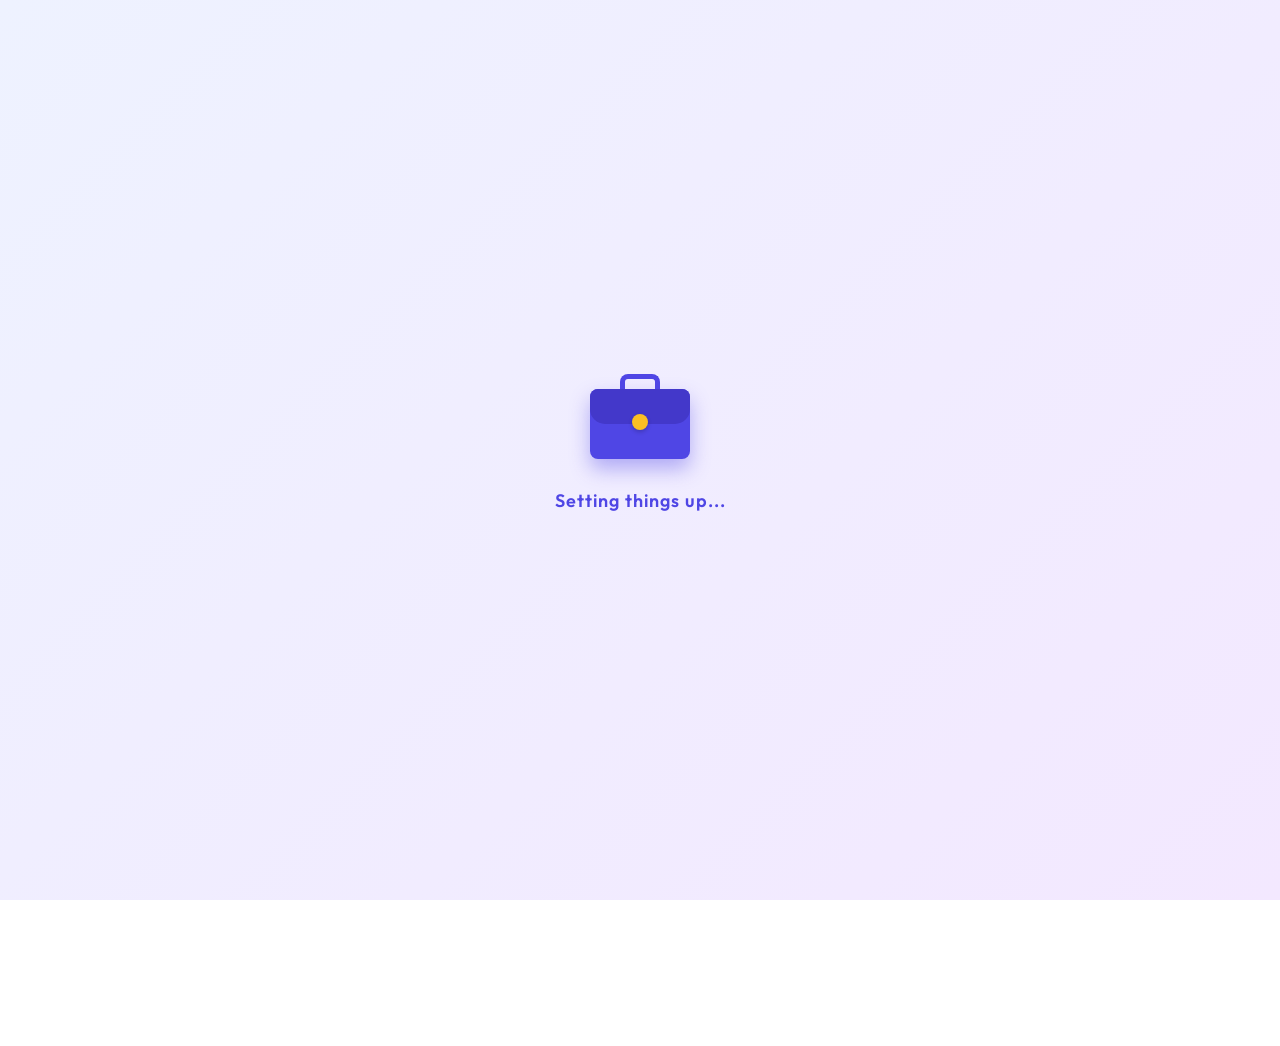
==== index.html @ 00af1986 "Update codebase" ====
<!DOCTYPE html>
<html lang="en">

<head>
  <meta charset="UTF-8">
  <meta name="viewport" content="width=device-width, initial-scale=1.0">
  <title>QR Attendance System – Login</title>
  <link rel="stylesheet" href="css/style.css">
  <link href="https://fonts.googleapis.com/css2?family=Outfit:wght@300;400;500;600;700&display=swap" rel="stylesheet">
  <style>
    :root {
      --primary: #4f46e5;
      --primary-hover: #4338ca;
      --primary-light: #e0e7ff;
      --bg-gradient-1: #f8fafc;
      --bg-gradient-2: #e2e8f0;
      --text-main: #1e293b;
      --text-muted: #64748b;
      --card-bg: rgba(255, 255, 255, 0.8);
      --card-border: rgba(255, 255, 255, 1);
    }

    * {
      box-sizing: border-box;
      margin: 0;
      padding: 0;
      font-family: 'Outfit', sans-serif;
    }

    body {
      background: linear-gradient(135deg, #eef2ff, #f3e8ff);
      display: flex;
      align-items: center;
      justify-content: center;
      min-height: 100vh;
      overflow: auto;
      color: var(--text-main);
      position: relative;
    }

    /* Animated background elements */
    .bg-shape {
      position: absolute;
      border-radius: 50%;
      filter: blur(80px);
      z-index: 0;
      animation: float 10s infinite alternate ease-in-out;
    }

    .shape-1 {
      width: 500px;
      height: 500px;
      background: rgba(99, 102, 241, 0.4);
      top: -100px;
      left: -150px;
    }

    .shape-2 {
      width: 600px;
      height: 600px;
      background: rgba(216, 180, 254, 0.4);
      bottom: -150px;
      right: -100px;
      animation-delay: -5s;
    }

    @keyframes float {
      0% {
        transform: translate(0, 0) scale(1);
      }

      100% {
        transform: translate(40px, 40px) scale(1.05);
      }
    }

    /* Glassmorphic Login Box */
    .login-container {
      position: relative;
      z-index: 10;
      width: 100%;
      max-width: 420px;
      perspective: 1000px;
      padding: 20px;
    }

    .login-box {
      background: var(--card-bg);
      backdrop-filter: blur(24px);
      -webkit-backdrop-filter: blur(24px);
      border: 1px solid var(--card-border);
      padding: 40px;
      border-radius: 28px;
      box-shadow: 0 25px 50px -12px rgba(0, 0, 0, 0.1);
      text-align: center;
      animation: cardEntrance 0.8s cubic-bezier(0.2, 0.8, 0.2, 1);
      overflow: hidden;
      position: relative;
    }

    @keyframes cardEntrance {
      from {
        opacity: 0;
        transform: translateY(40px) scale(0.95);
      }

      to {
        opacity: 1;
        transform: translateY(0) scale(1);
      }
    }

    .login-header {
      margin-bottom: 30px;
    }

    .login-header h2 {
      font-size: 28px;
      font-weight: 700;
      margin-bottom: 8px;
      color: #1e293b;
    }

    .login-header p {
      color: var(--text-muted);
      font-size: 15px;
    }

    /* Forms container for sliding */
    .forms-wrapper {
      position: relative;
      height: 300px;
      /* Increased so role Continue is fully visible on smaller viewports */
      transition: height 0.3s ease;
      padding-bottom: 8px;
    }

    .form-section {
      position: absolute;
      top: 0;
      left: 0;
      width: 100%;
      transition: all 0.5s cubic-bezier(0.4, 0, 0.2, 1);
      opacity: 0;
      visibility: hidden;
      transform: translateX(50px);
    }

    .form-section.active {
      opacity: 1;
      visibility: visible;
      transform: translateX(0);
      z-index: 2;
    }

    .form-section.exit-left {
      transform: translateX(-50px);
      opacity: 0;
      visibility: hidden;
    }

    /* Role Buttons */
    .role-buttons {
      display: flex;
      flex-direction: column;
      gap: 16px;
      margin-bottom: 24px;
    }

    .role-btn {
      position: relative;
      padding: 16px;
      border-radius: 16px;
      border: 2px solid #e2e8f0;
      background: #ffffff;
      color: var(--text-main);
      font-size: 16px;
      font-weight: 600;
      cursor: pointer;
      display: flex;
      align-items: center;
      justify-content: center;
      gap: 12px;
      transition: all 0.3s cubic-bezier(0.4, 0, 0.2, 1);
      overflow: hidden;
      box-shadow: 0 4px 6px -1px rgba(0, 0, 0, 0.05);
    }

    .role-btn:hover {
      border-color: #cbd5e1;
      transform: translateY(-2px);
      box-shadow: 0 10px 15px -3px rgba(0, 0, 0, 0.08);
    }

    .role-btn.active {
      background: var(--primary);
      color: white;
      border-color: var(--primary);
      box-shadow: 0 10px 25px -5px rgba(79, 70, 229, 0.4);
    }

    /* Input Fields */
    .input-group {
      position: relative;
      margin-bottom: 20px;
      text-align: left;
    }

    .input-group input {
      width: 100%;
      padding: 16px 16px 16px 48px;
      border-radius: 14px;
      border: 2px solid #e2e8f0;
      background: #ffffff;
      color: var(--text-main);
      font-size: 15px;
      font-weight: 500;
      transition: all 0.3s ease;
    }

    .input-group input::placeholder {
      color: #94a3b8;
      font-weight: 400;
    }

    .input-group input:focus {
      outline: none;
      border-color: var(--primary);
      box-shadow: 0 0 0 4px rgba(79, 70, 229, 0.1);
    }

    .input-icon {
      position: absolute;
      left: 18px;
      top: 50%;
      transform: translateY(-50%);
      color: #94a3b8;
      transition: color 0.3s ease;
    }

    .input-group input:focus+.input-icon {
      color: var(--primary);
    }

    /* Action Buttons */
    .primary-btn {
      width: 100%;
      padding: 16px;
      border-radius: 14px;
      border: none;
      background: linear-gradient(135deg, var(--primary), #6366f1);
      color: white;
      font-size: 16px;
      font-weight: 600;
      cursor: pointer;
      position: relative;
      overflow: hidden;
      transition: all 0.3s ease;
      box-shadow: 0 10px 20px -10px rgba(79, 70, 229, 0.6);
    }

    .primary-btn:hover {
      transform: translateY(-2px);
      box-shadow: 0 15px 25px -10px rgba(79, 70, 229, 0.8);
    }

    .primary-btn:active {
      transform: translateY(1px);
    }

    .primary-btn:disabled {
      opacity: 0.6;
      cursor: not-allowed;
      transform: none;
      box-shadow: none;
      pointer-events: none;
    }

    .btn-loader {
      display: none;
      width: 20px;
      height: 20px;
      border: 3px solid rgba(255, 255, 255, 0.3);
      border-radius: 50%;
      border-top-color: #fff;
      animation: spin 1s ease-in-out infinite;
      margin: 0 auto;
    }

    @keyframes spin {
      to {
        transform: rotate(360deg);
      }
    }

    .btn-text.loading {
      display: none;
    }

    .btn-loader.loading {
      display: block;
    }

    /* Links */
    .back-btn {
      background: transparent;
      border: none;
      color: var(--text-muted);
      font-size: 14px;
      font-weight: 500;
      cursor: pointer;
      display: flex;
      align-items: center;
      gap: 6px;
      margin-bottom: 24px;
      transition: color 0.3s ease;
    }

    .back-btn:hover {
      color: var(--text-main);
    }

    .admin-link {
      margin-top: 24px;
      font-size: 14px;
      text-align: center;
      padding-top: 24px;
      position: relative;
    }

    .admin-link::before {
      content: '';
      position: absolute;
      top: 0;
      left: 50%;
      transform: translateX(-50%);
      width: 40px;
      height: 3px;
      background: #e2e8f0;
      border-radius: 4px;
    }

    .admin-link a {
      color: var(--text-muted);
      text-decoration: none;
      font-weight: 600;
      transition: all 0.3s ease;
    }

    .admin-link a:hover {
      color: var(--primary);
    }

    /* Shake animation for errors */
    @keyframes shake {

      0%,
      100% {
        transform: translateX(0);
      }

      10%,
      30%,
      50%,
      70%,
      90% {
        transform: translateX(-5px);
      }

      20%,
      40%,
      60%,
      80% {
        transform: translateX(5px);
      }
    }

    .shake {
      animation: shake 0.5s cubic-bezier(.36, .07, .19, .97) both;
    }

    /* Active SVGs */
    .role-btn.active svg {
      stroke: white;
    }

    /* Splash Screen Animations */
    #introSplash {
      position: fixed;
      top: 0;
      left: 0;
      width: 100vw;
      height: 100vh;
      background: linear-gradient(135deg, #eef2ff, #f3e8ff);
      z-index: 9999;
      display: flex;
      justify-content: center;
      align-items: center;
      flex-direction: column;
      transition: opacity 0.8s ease, visibility 0.8s ease;
    }

    .briefcase-wrapper {
      animation: walkIn 1.5s cubic-bezier(0.2, 0.8, 0.2, 1) forwards;
      position: relative;
    }

    @keyframes walkIn {
      0% {
        transform: translateX(-150px) translateY(-50px) rotate(-15deg) scale(0.8);
        opacity: 0;
      }

      50% {
        transform: translateX(20px) translateY(0) rotate(5deg) scale(1.05);
        opacity: 1;
      }

      75% {
        transform: translateX(-5px) rotate(-2deg) scale(0.98);
      }

      100% {
        transform: translateX(0) rotate(0) scale(1);
      }
    }

    .briefcase {
      width: 100px;
      height: 70px;
      background: var(--primary);
      border-radius: 8px;
      position: relative;
      box-shadow: 0 10px 20px rgba(79, 70, 229, 0.4);
      z-index: 10;
    }

    .briefcase::before {
      content: '';
      position: absolute;
      top: -15px;
      left: 50%;
      transform: translateX(-50%);
      width: 30px;
      height: 15px;
      border: 5px solid var(--primary);
      border-bottom: none;
      border-radius: 8px 8px 0 0;
    }

    .briefcase-flap {
      position: absolute;
      top: 0;
      left: 0;
      width: 100%;
      height: 35px;
      background: var(--primary-hover);
      border-radius: 8px 8px 15px 15px;
      transform-origin: top;
      transition: transform 0.6s cubic-bezier(0.4, 0, 0.2, 1);
      z-index: 2;
    }

    .briefcase-lock {
      position: absolute;
      bottom: -6px;
      left: 50%;
      transform: translateX(-50%);
      width: 16px;
      height: 16px;
      background: #fbbf24;
      border-radius: 50%;
      box-shadow: 0 2px 4px rgba(0, 0, 0, 0.2);
    }

    .briefcase-light {
      position: absolute;
      top: 50%;
      left: 50%;
      width: 20px;
      height: 20px;
      background: #fff;
      border-radius: 50%;
      transform: translate(-50%, -50%);
      opacity: 0;
      z-index: 1;
    }

    .briefcase-wrapper.open .briefcase-flap {
      transform: rotateX(180deg);
    }

    .briefcase-wrapper.open .briefcase-light {
      animation: burstLight 1s forwards cubic-bezier(0.2, 0.8, 0.2, 1);
    }

    @keyframes burstLight {
      0% {
        opacity: 0;
        transform: translate(-50%, -50%) scale(1);
      }

      30% {
        opacity: 1;
        transform: translate(-50%, -50%) scale(10);
        box-shadow: 0 0 40px 20px rgba(99, 102, 241, 0.6);
      }

      100% {
        opacity: 0;
        transform: translate(-50%, -50%) scale(60);
        box-shadow: 0 0 150px 150px rgba(255, 255, 255, 1);
      }
    }

    .splash-text {
      margin-top: 30px;
      font-size: 18px;
      font-weight: 600;
      color: var(--primary);
      animation: pulseText 1.5s infinite;
      letter-spacing: 1px;
    }

    @keyframes pulseText {

      0%,
      100% {
        opacity: 0.6;
      }

      50% {
        opacity: 1;
      }
    }

    .splash-text.hide {
      opacity: 0;
      transition: opacity 0.3s;
    }

    .main-content {
      opacity: 0;
      transform: scale(0.95);
      transition: opacity 0.8s ease, transform 0.8s ease;
      width: 100%;
      min-height: 100vh;
      display: flex;
      justify-content: center;
      align-items: center;
      position: absolute;
      top: 0;
      left: 0;
    }

    .main-content.visible {
      opacity: 1;
      transform: scale(1);
    }
  </style>
</head>

<body>

  <!-- Splash Intro -->
  <div id="introSplash">
    <div class="briefcase-wrapper" id="briefcaseWrapper">
      <div class="briefcase">
        <div class="briefcase-flap">
          <div class="briefcase-lock"></div>
        </div>
        <div class="briefcase-light"></div>
      </div>
    </div>
    <div class="splash-text" id="splashText">Setting things up...</div>
  </div>

  <div id="mainContent" class="main-content">
    <!-- Background Animated Shapes -->
    <div class="bg-shape shape-1"></div>
    <div class="bg-shape shape-2"></div>

    <div class="login-container">
      <div class="login-box" id="loginBox">
        <div class="login-header">
          <h2>Welcome</h2>
          <p>Ensure your attendance seamlessly</p>
        </div>

        <div class="forms-wrapper" id="formsWrapper">
          <!-- Step 1: Role Selection -->
          <div class="form-section active" id="stepRole">
            <div class="role-area">
              <div class="role-buttons">
                <button class="role-btn" id="btnFaculty" onclick="selectRole('teacher')">
                  <svg width="22" height="22" viewBox="0 0 24 24" fill="none" stroke="currentColor" stroke-width="2"
                    stroke-linecap="round" stroke-linejoin="round">
                    <path d="M4 19.5v-15A2.5 2.5 0 0 1 6.5 2H20v20H6.5a2.5 2.5 0 0 1 0-5H20" />
                  </svg>
                  Faculty Portal
                </button>
                <button class="role-btn" id="btnStudent" onclick="selectRole('student')">
                  <svg width="22" height="22" viewBox="0 0 24 24" fill="none" stroke="currentColor" stroke-width="2"
                    stroke-linecap="round" stroke-linejoin="round">
                    <path d="M22 10v6M2 10l10-5 10 5-10 5z" />
                    <path d="M6 12v5c3 3 9 3 12 0v-5" />
                  </svg>
                  Student Portal
                </button>
                <button class="role-btn" id="btnAdmin" onclick="selectRole('admin')">
                  <svg width="22" height="22" viewBox="0 0 24 24" fill="none" stroke="currentColor" stroke-width="2"
                    stroke-linecap="round" stroke-linejoin="round">
                    <rect x="3" y="4" width="18" height="16" rx="2" ry="2"></rect>
                    <path d="M16 2v4"></path>
                  </svg>
                  Admin Portal
                </button>
              </div>
              <button class="primary-btn" id="roleContinue" onclick="goNext()" disabled>
                Continue
              </button>
            </div>
          </div>

          <!-- Step 2: Credentials -->
          <div class="form-section" id="stepCredentials">
            <button class="back-btn" onclick="goBack()">
              <svg width="18" height="18" viewBox="0 0 24 24" fill="none" stroke="currentColor" stroke-width="2"
                stroke-linecap="round" stroke-linejoin="round">
                <line x1="19" y1="12" x2="5" y2="12"></line>
                <polyline points="12 19 5 12 12 5"></polyline>
              </svg>
              Back to roles
            </button>

            <div class="input-group">
              <input type="text" id="username" placeholder="Username" autocomplete="off">
              <svg class="input-icon" width="20" height="20" viewBox="0 0 24 24" fill="none" stroke="currentColor"
                stroke-width="2" stroke-linecap="round" stroke-linejoin="round">
                <path d="M20 21v-2a4 4 0 0 0-4-4H8a4 4 0 0 0-4 4v2"></path>
                <circle cx="12" cy="7" r="4"></circle>
              </svg>
            </div>

            <div class="input-group">
              <input type="password" id="password" placeholder="Password">
              <svg class="input-icon" width="20" height="20" viewBox="0 0 24 24" fill="none" stroke="currentColor"
                stroke-width="2" stroke-linecap="round" stroke-linejoin="round">
                <rect x="3" y="11" width="18" height="11" rx="2" ry="2"></rect>
                <path d="M7 11V7a5 5 0 0 1 10 0v4"></path>
              </svg>
            </div>

            <button class="primary-btn" id="loginBtn" onclick="login()">
              <span class="btn-text" id="btnText">Sign In</span>
              <div class="btn-loader" id="btnLoader"></div>
            </button>
          </div>
        </div>


      </div>
    </div>

    <script>
      // Splash Intro Sequence
      window.addEventListener('DOMContentLoaded', () => {
        // 1. Wait for the briefcase to "walk in" (1.5s)
        setTimeout(() => {
          const wrapper = document.getElementById('briefcaseWrapper');
          const text = document.getElementById('splashText');

          // 2. Open the bag & hide text
          if (wrapper) wrapper.classList.add('open');
          if (text) text.classList.add('hide');

          // 3. After the burst of light completes (1s), reveal the main app
          setTimeout(() => {
            const splash = document.getElementById('introSplash');
            const mainContent = document.getElementById('mainContent');
            if (splash) {
              splash.style.opacity = '0';
              splash.style.visibility = 'hidden';
            }
            if (mainContent) {
              mainContent.classList.add('visible');
            }
          }, 900);
        }, 1500);
      });

      let selectedRole = "";

      function selectRole(role) {
        selectedRole = role;
        document.getElementById("btnFaculty").classList.toggle("active", role === "teacher");
        document.getElementById("btnStudent").classList.toggle("active", role === "student");
        document.getElementById("btnAdmin").classList.toggle("active", role === "admin");
        // Enable the Continue button when a role is selected
        const cont = document.getElementById('roleContinue');
        if (cont) cont.disabled = false;

        // Remove any error shake animations
        document.getElementById('loginBox').classList.remove('shake');
      }

      function goNext() {
        if (!selectedRole) {
          triggerError();
          return;
        }

        const stepRole = document.getElementById("stepRole");
        const stepCredentials = document.getElementById("stepCredentials");
        const wrapper = document.getElementById("formsWrapper");

        // Update wrapper height based on content
        wrapper.style.height = "340px";

        stepRole.classList.remove("active");
        stepRole.classList.add("exit-left");

        stepCredentials.classList.remove("exit-left");
        stepCredentials.classList.add("active");
      }

      function goBack() {
        const stepRole = document.getElementById("stepRole");
        const stepCredentials = document.getElementById("stepCredentials");
        const wrapper = document.getElementById("formsWrapper");

        wrapper.style.height = "260px";

        stepCredentials.classList.remove("active");

        stepRole.classList.remove("exit-left");
        stepRole.classList.add("active");

        // Keep Continue enabled only if a role is selected
        const cont = document.getElementById('roleContinue');
        if (cont) cont.disabled = (selectedRole === "");
      }

      function triggerError() {
        const box = document.getElementById('loginBox');
        box.classList.remove('shake');
        void box.offsetWidth; // trigger reflow
        box.classList.add('shake');
      }

      function login() {
        const u = document.getElementById("username").value.trim();
        const p = document.getElementById("password").value.trim();

        if (!u || !p) {
          triggerError();
          return;
        }

        // Show loading animation
        document.getElementById("btnText").classList.add("loading");
        document.getElementById("btnLoader").classList.add("loading");
        const loginBtn = document.getElementById("loginBtn");
        loginBtn.style.pointerEvents = "none";

        // Simulate network request for effect
        setTimeout(() => {
          if (selectedRole === "teacher" && u === "faculty1" && p === "faculty123") {
            window.location.href = "dashboard.html?role=teacher";
          }
          else if (selectedRole === "student" && u === "student1" && p === "student123") {
            window.location.href = "dashboard.html?role=student";
          }
          else if (selectedRole === "admin" && u === "admin" && p === "admin123") {
            window.location.href = "admin-logs.html";
          }
          else {
            // Reset button and show error
            document.getElementById("btnText").classList.remove("loading");
            document.getElementById("btnLoader").classList.remove("loading");
            loginBtn.style.pointerEvents = "auto";
            triggerError();
          }
        }, 700);
      }

      // Add enter key support
      document.getElementById("password").addEventListener("keypress", function (event) {
        if (event.key === "Enter") {
          event.preventDefault();
          login();
        }
      });
    </script>

</body>

</html>
---- css/style.css ----
body {
  background: white!important;
}
/* ---------- GLOBAL ---------- */
* {
  box-sizing: border-box;
}

body {
  margin: 0;
  font-family: "Segoe UI", Arial, sans-serif;
  background: linear-gradient(135deg, #e3f2fd, #fce4ec);
  min-height: 100vh;
  display: flex;
  align-items: center;
  justify-content: center;
  color: #333;
}

/* ---------- MAIN CARD ---------- */
.login-box,
#teacherSection,
#studentSection {
  background: #ffffff;
  width: 340px;
  padding: 25px;
  border-radius: 14px;
  box-shadow: 0 15px 35px rgba(0, 0, 0, 0.12);
  animation: fadeIn 0.6s ease;
}

/* ---------- HEADINGS ---------- */
h2 {
  text-align: center;
  margin-bottom: 20px;
}

h3 {
  text-align: center;
  margin-bottom: 15px;
  color: #1976d2;
}

/* ---------- INPUTS ---------- */
input,
select {
  width: 100%;
  padding: 12px;
  margin: 8px 0;
  border-radius: 8px;
  border: 1px solid #ccc;
  font-size: 14px;
}

input:focus,
select:focus {
  outline: none;
  border-color: #1976d2;
}

/* ---------- BUTTON ---------- */
button {
  width: 100%;
  padding: 12px;
  margin-top: 12px;
  border: none;
  border-radius: 8px;
  background: #1976d2;
  color: white;
  font-size: 15px;
  cursor: pointer;
  transition: background 0.3s, transform 0.2s;
}

button:hover {
  background: #0d47a1;
  transform: translateY(-2px);
}

/* ---------- QR AREA ---------- */
#qrcode,
#reader {
  margin-top: 15px;
  display: flex;
  justify-content: center;
}

/* ---------- TEXT ---------- */
p {
  text-align: center;
  margin-top: 15px;
  font-weight: 500;
}

/* ---------- ANIMATION ---------- */
@keyframes fadeIn {
  from {
    opacity: 0;
    transform: translateY(10px);
  }
  to {
    opacity: 1;
    transform: translateY(0);
  }
}
/* ---------- PAGE LOAD ANIMATION ---------- */
.login-box,
#teacherSection,
#studentSection {
  animation: slideUp 0.7s ease-out;
}

/* ---------- SLIDE UP ---------- */
@keyframes slideUp {
  from {
    opacity: 0;
    transform: translateY(30px) scale(0.95);
  }
  to {
    opacity: 1;
    transform: translateY(0) scale(1);
  }
}

/* ---------- BUTTON PRESS ---------- */
button:active {
  transform: scale(0.96);
}

/* ---------- SOFT GLOW ON HOVER ---------- */
button:hover {
  box-shadow: 0 8px 18px rgba(25, 118, 210, 0.35);
}

/* ---------- INPUT FOCUS ANIMATION ---------- */
input:focus,
select:focus {
  animation: inputPulse 0.4s ease;
}

@keyframes inputPulse {
  0% {
    box-shadow: 0 0 0 rgba(25, 118, 210, 0);
  }
  100% {
    box-shadow: 0 0 8px rgba(25, 118, 210, 0.4);
  }
}

/* ---------- QR POP ---------- */
#qrcode img,
#reader video {
  animation: popIn 0.5s ease;
}

@keyframes popIn {
  from {
    opacity: 0;
    transform: scale(0.7);
  }
  to {
    opacity: 1;
    transform: scale(1);
  }
}
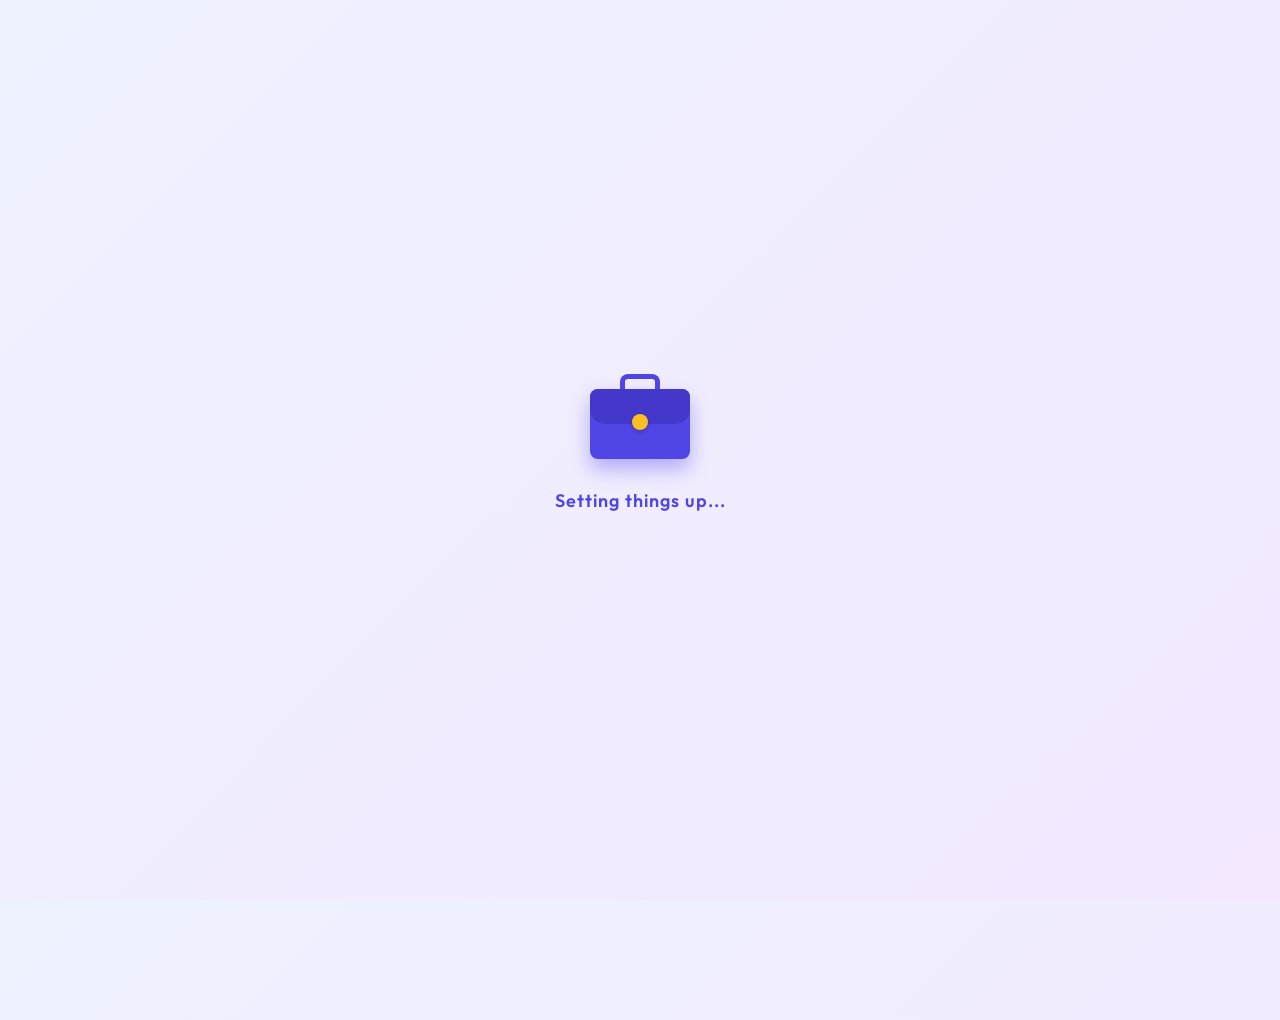
==== commit eeae2565: "Update requirements.txt for Railway deployment" ====
--- a/index.html
+++ b/index.html
@@ -1,3 +1,4 @@
+<<<<<<< HEAD
 <!DOCTYPE html>
 <html lang="en">
 
@@ -795,4 +796,803 @@
 
 </body>
 
+=======
+<!DOCTYPE html>
+<html lang="en">
+
+<head>
+  <meta charset="UTF-8">
+  <meta name="viewport" content="width=device-width, initial-scale=1.0">
+  <title>QR Attendance System – Login</title>
+  <link rel="stylesheet" href="css/style.css">
+  <link href="https://fonts.googleapis.com/css2?family=Outfit:wght@300;400;500;600;700&display=swap" rel="stylesheet">
+  <style>
+    :root {
+      --primary: #4f46e5;
+      --primary-hover: #4338ca;
+      --primary-light: #e0e7ff;
+      --bg-gradient-1: #f8fafc;
+      --bg-gradient-2: #e2e8f0;
+      --text-main: #1e293b;
+      --text-muted: #64748b;
+      --card-bg: rgba(255, 255, 255, 0.8);
+      --card-border: rgba(255, 255, 255, 1);
+    }
+
+    * {
+      box-sizing: border-box;
+      margin: 0;
+      padding: 0;
+      font-family: 'Outfit', sans-serif;
+    }
+
+    body {
+      background: linear-gradient(135deg, #eef2ff, #f3e8ff);
+      display: flex;
+      align-items: center;
+      justify-content: center;
+      min-height: 100vh;
+      overflow: auto;
+      color: var(--text-main);
+      position: relative;
+    }
+
+    /* Animated background elements */
+    .bg-shape {
+      position: absolute;
+      border-radius: 50%;
+      filter: blur(80px);
+      z-index: 0;
+      animation: float 10s infinite alternate ease-in-out;
+    }
+
+    .shape-1 {
+      width: 500px;
+      height: 500px;
+      background: rgba(99, 102, 241, 0.4);
+      top: -100px;
+      left: -150px;
+    }
+
+    .shape-2 {
+      width: 600px;
+      height: 600px;
+      background: rgba(216, 180, 254, 0.4);
+      bottom: -150px;
+      right: -100px;
+      animation-delay: -5s;
+    }
+
+    @keyframes float {
+      0% {
+        transform: translate(0, 0) scale(1);
+      }
+
+      100% {
+        transform: translate(40px, 40px) scale(1.05);
+      }
+    }
+
+    /* Glassmorphic Login Box */
+    .login-container {
+      position: relative;
+      z-index: 10;
+      width: 100%;
+      max-width: 420px;
+      perspective: 1000px;
+      padding: 20px;
+    }
+
+    .login-box {
+      background: var(--card-bg);
+      backdrop-filter: blur(24px);
+      -webkit-backdrop-filter: blur(24px);
+      border: 1px solid var(--card-border);
+      padding: 40px;
+      border-radius: 28px;
+      box-shadow: 0 25px 50px -12px rgba(0, 0, 0, 0.1);
+      text-align: center;
+      animation: cardEntrance 0.8s cubic-bezier(0.2, 0.8, 0.2, 1);
+      overflow: hidden;
+      position: relative;
+    }
+
+    @keyframes cardEntrance {
+      from {
+        opacity: 0;
+        transform: translateY(40px) scale(0.95);
+      }
+
+      to {
+        opacity: 1;
+        transform: translateY(0) scale(1);
+      }
+    }
+
+    .login-header {
+      margin-bottom: 30px;
+    }
+
+    .login-header h2 {
+      font-size: 28px;
+      font-weight: 700;
+      margin-bottom: 8px;
+      color: #1e293b;
+    }
+
+    .login-header p {
+      color: var(--text-muted);
+      font-size: 15px;
+    }
+
+    /* Forms container for sliding */
+    .forms-wrapper {
+      position: relative;
+      height: 300px;
+      /* Increased so role Continue is fully visible on smaller viewports */
+      transition: height 0.3s ease;
+      padding-bottom: 8px;
+    }
+
+    .form-section {
+      position: absolute;
+      top: 0;
+      left: 0;
+      width: 100%;
+      transition: all 0.5s cubic-bezier(0.4, 0, 0.2, 1);
+      opacity: 0;
+      visibility: hidden;
+      transform: translateX(50px);
+    }
+
+    .form-section.active {
+      opacity: 1;
+      visibility: visible;
+      transform: translateX(0);
+      z-index: 2;
+    }
+
+    .form-section.exit-left {
+      transform: translateX(-50px);
+      opacity: 0;
+      visibility: hidden;
+    }
+
+    /* Role Buttons */
+    .role-buttons {
+      display: flex;
+      flex-direction: column;
+      gap: 16px;
+      margin-bottom: 24px;
+    }
+
+    .role-btn {
+      position: relative;
+      padding: 16px;
+      border-radius: 16px;
+      border: 2px solid #e2e8f0;
+      background: #ffffff;
+      color: var(--text-main);
+      font-size: 16px;
+      font-weight: 600;
+      cursor: pointer;
+      display: flex;
+      align-items: center;
+      justify-content: center;
+      gap: 12px;
+      transition: all 0.3s cubic-bezier(0.4, 0, 0.2, 1);
+      overflow: hidden;
+      box-shadow: 0 4px 6px -1px rgba(0, 0, 0, 0.05);
+    }
+
+    .role-btn:hover {
+      border-color: #cbd5e1;
+      transform: translateY(-2px);
+      box-shadow: 0 10px 15px -3px rgba(0, 0, 0, 0.08);
+    }
+
+    .role-btn.active {
+      background: var(--primary);
+      color: white;
+      border-color: var(--primary);
+      box-shadow: 0 10px 25px -5px rgba(79, 70, 229, 0.4);
+    }
+
+    /* Input Fields */
+    .input-group {
+      position: relative;
+      margin-bottom: 20px;
+      text-align: left;
+    }
+
+    .input-group input {
+      width: 100%;
+      padding: 16px 16px 16px 48px;
+      border-radius: 14px;
+      border: 2px solid #e2e8f0;
+      background: #ffffff;
+      color: var(--text-main);
+      font-size: 15px;
+      font-weight: 500;
+      transition: all 0.3s ease;
+    }
+
+    .input-group input::placeholder {
+      color: #94a3b8;
+      font-weight: 400;
+    }
+
+    .input-group input:focus {
+      outline: none;
+      border-color: var(--primary);
+      box-shadow: 0 0 0 4px rgba(79, 70, 229, 0.1);
+    }
+
+    .input-icon {
+      position: absolute;
+      left: 18px;
+      top: 50%;
+      transform: translateY(-50%);
+      color: #94a3b8;
+      transition: color 0.3s ease;
+    }
+
+    .input-group input:focus+.input-icon {
+      color: var(--primary);
+    }
+
+    /* Action Buttons */
+    .primary-btn {
+      width: 100%;
+      padding: 16px;
+      border-radius: 14px;
+      border: none;
+      background: linear-gradient(135deg, var(--primary), #6366f1);
+      color: white;
+      font-size: 16px;
+      font-weight: 600;
+      cursor: pointer;
+      position: relative;
+      overflow: hidden;
+      transition: all 0.3s ease;
+      box-shadow: 0 10px 20px -10px rgba(79, 70, 229, 0.6);
+    }
+
+    .primary-btn:hover {
+      transform: translateY(-2px);
+      box-shadow: 0 15px 25px -10px rgba(79, 70, 229, 0.8);
+    }
+
+    .primary-btn:active {
+      transform: translateY(1px);
+    }
+
+    .primary-btn:disabled {
+      opacity: 0.6;
+      cursor: not-allowed;
+      transform: none;
+      box-shadow: none;
+      pointer-events: none;
+    }
+
+    .btn-loader {
+      display: none;
+      width: 20px;
+      height: 20px;
+      border: 3px solid rgba(255, 255, 255, 0.3);
+      border-radius: 50%;
+      border-top-color: #fff;
+      animation: spin 1s ease-in-out infinite;
+      margin: 0 auto;
+    }
+
+    @keyframes spin {
+      to {
+        transform: rotate(360deg);
+      }
+    }
+
+    .btn-text.loading {
+      display: none;
+    }
+
+    .btn-loader.loading {
+      display: block;
+    }
+
+    /* Links */
+    .back-btn {
+      background: transparent;
+      border: none;
+      color: var(--text-muted);
+      font-size: 14px;
+      font-weight: 500;
+      cursor: pointer;
+      display: flex;
+      align-items: center;
+      gap: 6px;
+      margin-bottom: 24px;
+      transition: color 0.3s ease;
+    }
+
+    .back-btn:hover {
+      color: var(--text-main);
+    }
+
+    .admin-link {
+      margin-top: 24px;
+      font-size: 14px;
+      text-align: center;
+      padding-top: 24px;
+      position: relative;
+    }
+
+    .admin-link::before {
+      content: '';
+      position: absolute;
+      top: 0;
+      left: 50%;
+      transform: translateX(-50%);
+      width: 40px;
+      height: 3px;
+      background: #e2e8f0;
+      border-radius: 4px;
+    }
+
+    .admin-link a {
+      color: var(--text-muted);
+      text-decoration: none;
+      font-weight: 600;
+      transition: all 0.3s ease;
+    }
+
+    .admin-link a:hover {
+      color: var(--primary);
+    }
+
+    /* Shake animation for errors */
+    @keyframes shake {
+
+      0%,
+      100% {
+        transform: translateX(0);
+      }
+
+      10%,
+      30%,
+      50%,
+      70%,
+      90% {
+        transform: translateX(-5px);
+      }
+
+      20%,
+      40%,
+      60%,
+      80% {
+        transform: translateX(5px);
+      }
+    }
+
+    .shake {
+      animation: shake 0.5s cubic-bezier(.36, .07, .19, .97) both;
+    }
+
+    /* Active SVGs */
+    .role-btn.active svg {
+      stroke: white;
+    }
+
+    /* Splash Screen Animations */
+    #introSplash {
+      position: fixed;
+      top: 0;
+      left: 0;
+      width: 100vw;
+      height: 100vh;
+      background: linear-gradient(135deg, #eef2ff, #f3e8ff);
+      z-index: 9999;
+      display: flex;
+      justify-content: center;
+      align-items: center;
+      flex-direction: column;
+      transition: opacity 0.8s ease, visibility 0.8s ease;
+    }
+
+    .briefcase-wrapper {
+      animation: walkIn 1.5s cubic-bezier(0.2, 0.8, 0.2, 1) forwards;
+      position: relative;
+    }
+
+    @keyframes walkIn {
+      0% {
+        transform: translateX(-150px) translateY(-50px) rotate(-15deg) scale(0.8);
+        opacity: 0;
+      }
+
+      50% {
+        transform: translateX(20px) translateY(0) rotate(5deg) scale(1.05);
+        opacity: 1;
+      }
+
+      75% {
+        transform: translateX(-5px) rotate(-2deg) scale(0.98);
+      }
+
+      100% {
+        transform: translateX(0) rotate(0) scale(1);
+      }
+    }
+
+    .briefcase {
+      width: 100px;
+      height: 70px;
+      background: var(--primary);
+      border-radius: 8px;
+      position: relative;
+      box-shadow: 0 10px 20px rgba(79, 70, 229, 0.4);
+      z-index: 10;
+    }
+
+    .briefcase::before {
+      content: '';
+      position: absolute;
+      top: -15px;
+      left: 50%;
+      transform: translateX(-50%);
+      width: 30px;
+      height: 15px;
+      border: 5px solid var(--primary);
+      border-bottom: none;
+      border-radius: 8px 8px 0 0;
+    }
+
+    .briefcase-flap {
+      position: absolute;
+      top: 0;
+      left: 0;
+      width: 100%;
+      height: 35px;
+      background: var(--primary-hover);
+      border-radius: 8px 8px 15px 15px;
+      transform-origin: top;
+      transition: transform 0.6s cubic-bezier(0.4, 0, 0.2, 1);
+      z-index: 2;
+    }
+
+    .briefcase-lock {
+      position: absolute;
+      bottom: -6px;
+      left: 50%;
+      transform: translateX(-50%);
+      width: 16px;
+      height: 16px;
+      background: #fbbf24;
+      border-radius: 50%;
+      box-shadow: 0 2px 4px rgba(0, 0, 0, 0.2);
+    }
+
+    .briefcase-light {
+      position: absolute;
+      top: 50%;
+      left: 50%;
+      width: 20px;
+      height: 20px;
+      background: #fff;
+      border-radius: 50%;
+      transform: translate(-50%, -50%);
+      opacity: 0;
+      z-index: 1;
+    }
+
+    .briefcase-wrapper.open .briefcase-flap {
+      transform: rotateX(180deg);
+    }
+
+    .briefcase-wrapper.open .briefcase-light {
+      animation: burstLight 1s forwards cubic-bezier(0.2, 0.8, 0.2, 1);
+    }
+
+    @keyframes burstLight {
+      0% {
+        opacity: 0;
+        transform: translate(-50%, -50%) scale(1);
+      }
+
+      30% {
+        opacity: 1;
+        transform: translate(-50%, -50%) scale(10);
+        box-shadow: 0 0 40px 20px rgba(99, 102, 241, 0.6);
+      }
+
+      100% {
+        opacity: 0;
+        transform: translate(-50%, -50%) scale(60);
+        box-shadow: 0 0 150px 150px rgba(255, 255, 255, 1);
+      }
+    }
+
+    .splash-text {
+      margin-top: 30px;
+      font-size: 18px;
+      font-weight: 600;
+      color: var(--primary);
+      animation: pulseText 1.5s infinite;
+      letter-spacing: 1px;
+    }
+
+    @keyframes pulseText {
+
+      0%,
+      100% {
+        opacity: 0.6;
+      }
+
+      50% {
+        opacity: 1;
+      }
+    }
+
+    .splash-text.hide {
+      opacity: 0;
+      transition: opacity 0.3s;
+    }
+
+    .main-content {
+      opacity: 0;
+      transform: scale(0.95);
+      transition: opacity 0.8s ease, transform 0.8s ease;
+      width: 100%;
+      min-height: 100vh;
+      display: flex;
+      justify-content: center;
+      align-items: center;
+      position: absolute;
+      top: 0;
+      left: 0;
+    }
+
+    .main-content.visible {
+      opacity: 1;
+      transform: scale(1);
+    }
+  </style>
+</head>
+
+<body>
+
+  <!-- Splash Intro -->
+  <div id="introSplash">
+    <div class="briefcase-wrapper" id="briefcaseWrapper">
+      <div class="briefcase">
+        <div class="briefcase-flap">
+          <div class="briefcase-lock"></div>
+        </div>
+        <div class="briefcase-light"></div>
+      </div>
+    </div>
+    <div class="splash-text" id="splashText">Setting things up...</div>
+  </div>
+
+  <div id="mainContent" class="main-content">
+    <!-- Background Animated Shapes -->
+    <div class="bg-shape shape-1"></div>
+    <div class="bg-shape shape-2"></div>
+
+    <div class="login-container">
+      <div class="login-box" id="loginBox">
+        <div class="login-header">
+          <h2>Welcome</h2>
+          <p>Ensure your attendance seamlessly</p>
+        </div>
+
+        <div class="forms-wrapper" id="formsWrapper">
+          <!-- Step 1: Role Selection -->
+          <div class="form-section active" id="stepRole">
+            <div class="role-area">
+              <div class="role-buttons">
+                <button class="role-btn" id="btnFaculty" onclick="selectRole('teacher')">
+                  <svg width="22" height="22" viewBox="0 0 24 24" fill="none" stroke="currentColor" stroke-width="2"
+                    stroke-linecap="round" stroke-linejoin="round">
+                    <path d="M4 19.5v-15A2.5 2.5 0 0 1 6.5 2H20v20H6.5a2.5 2.5 0 0 1 0-5H20" />
+                  </svg>
+                  Faculty Portal
+                </button>
+                <button class="role-btn" id="btnStudent" onclick="selectRole('student')">
+                  <svg width="22" height="22" viewBox="0 0 24 24" fill="none" stroke="currentColor" stroke-width="2"
+                    stroke-linecap="round" stroke-linejoin="round">
+                    <path d="M22 10v6M2 10l10-5 10 5-10 5z" />
+                    <path d="M6 12v5c3 3 9 3 12 0v-5" />
+                  </svg>
+                  Student Portal
+                </button>
+                <button class="role-btn" id="btnAdmin" onclick="selectRole('admin')">
+                  <svg width="22" height="22" viewBox="0 0 24 24" fill="none" stroke="currentColor" stroke-width="2"
+                    stroke-linecap="round" stroke-linejoin="round">
+                    <rect x="3" y="4" width="18" height="16" rx="2" ry="2"></rect>
+                    <path d="M16 2v4"></path>
+                  </svg>
+                  Admin Portal
+                </button>
+              </div>
+              <button class="primary-btn" id="roleContinue" onclick="goNext()" disabled>
+                Continue
+              </button>
+            </div>
+          </div>
+
+          <!-- Step 2: Credentials -->
+          <div class="form-section" id="stepCredentials">
+            <button class="back-btn" onclick="goBack()">
+              <svg width="18" height="18" viewBox="0 0 24 24" fill="none" stroke="currentColor" stroke-width="2"
+                stroke-linecap="round" stroke-linejoin="round">
+                <line x1="19" y1="12" x2="5" y2="12"></line>
+                <polyline points="12 19 5 12 12 5"></polyline>
+              </svg>
+              Back to roles
+            </button>
+
+            <div class="input-group">
+              <input type="text" id="username" placeholder="Username" autocomplete="off">
+              <svg class="input-icon" width="20" height="20" viewBox="0 0 24 24" fill="none" stroke="currentColor"
+                stroke-width="2" stroke-linecap="round" stroke-linejoin="round">
+                <path d="M20 21v-2a4 4 0 0 0-4-4H8a4 4 0 0 0-4 4v2"></path>
+                <circle cx="12" cy="7" r="4"></circle>
+              </svg>
+            </div>
+
+            <div class="input-group">
+              <input type="password" id="password" placeholder="Password">
+              <svg class="input-icon" width="20" height="20" viewBox="0 0 24 24" fill="none" stroke="currentColor"
+                stroke-width="2" stroke-linecap="round" stroke-linejoin="round">
+                <rect x="3" y="11" width="18" height="11" rx="2" ry="2"></rect>
+                <path d="M7 11V7a5 5 0 0 1 10 0v4"></path>
+              </svg>
+            </div>
+
+            <button class="primary-btn" id="loginBtn" onclick="login()">
+              <span class="btn-text" id="btnText">Sign In</span>
+              <div class="btn-loader" id="btnLoader"></div>
+            </button>
+          </div>
+        </div>
+
+
+      </div>
+    </div>
+
+    <script>
+      // Splash Intro Sequence
+      window.addEventListener('DOMContentLoaded', () => {
+        // 1. Wait for the briefcase to "walk in" (1.5s)
+        setTimeout(() => {
+          const wrapper = document.getElementById('briefcaseWrapper');
+          const text = document.getElementById('splashText');
+
+          // 2. Open the bag & hide text
+          if (wrapper) wrapper.classList.add('open');
+          if (text) text.classList.add('hide');
+
+          // 3. After the burst of light completes (1s), reveal the main app
+          setTimeout(() => {
+            const splash = document.getElementById('introSplash');
+            const mainContent = document.getElementById('mainContent');
+            if (splash) {
+              splash.style.opacity = '0';
+              splash.style.visibility = 'hidden';
+            }
+            if (mainContent) {
+              mainContent.classList.add('visible');
+            }
+          }, 900);
+        }, 1500);
+      });
+
+      let selectedRole = "";
+
+      function selectRole(role) {
+        selectedRole = role;
+        document.getElementById("btnFaculty").classList.toggle("active", role === "teacher");
+        document.getElementById("btnStudent").classList.toggle("active", role === "student");
+        document.getElementById("btnAdmin").classList.toggle("active", role === "admin");
+        // Enable the Continue button when a role is selected
+        const cont = document.getElementById('roleContinue');
+        if (cont) cont.disabled = false;
+
+        // Remove any error shake animations
+        document.getElementById('loginBox').classList.remove('shake');
+      }
+
+      function goNext() {
+        if (!selectedRole) {
+          triggerError();
+          return;
+        }
+
+        const stepRole = document.getElementById("stepRole");
+        const stepCredentials = document.getElementById("stepCredentials");
+        const wrapper = document.getElementById("formsWrapper");
+
+        // Update wrapper height based on content
+        wrapper.style.height = "340px";
+
+        stepRole.classList.remove("active");
+        stepRole.classList.add("exit-left");
+
+        stepCredentials.classList.remove("exit-left");
+        stepCredentials.classList.add("active");
+      }
+
+      function goBack() {
+        const stepRole = document.getElementById("stepRole");
+        const stepCredentials = document.getElementById("stepCredentials");
+        const wrapper = document.getElementById("formsWrapper");
+
+        wrapper.style.height = "260px";
+
+        stepCredentials.classList.remove("active");
+
+        stepRole.classList.remove("exit-left");
+        stepRole.classList.add("active");
+
+        // Keep Continue enabled only if a role is selected
+        const cont = document.getElementById('roleContinue');
+        if (cont) cont.disabled = (selectedRole === "");
+      }
+
+      function triggerError() {
+        const box = document.getElementById('loginBox');
+        box.classList.remove('shake');
+        void box.offsetWidth; // trigger reflow
+        box.classList.add('shake');
+      }
+
+      function login() {
+        const u = document.getElementById("username").value.trim();
+        const p = document.getElementById("password").value.trim();
+
+        if (!u || !p) {
+          triggerError();
+          return;
+        }
+
+        // Show loading animation
+        document.getElementById("btnText").classList.add("loading");
+        document.getElementById("btnLoader").classList.add("loading");
+        const loginBtn = document.getElementById("loginBtn");
+        loginBtn.style.pointerEvents = "none";
+
+        // Simulate network request for effect
+        setTimeout(() => {
+          if (selectedRole === "teacher" && u === "faculty1" && p === "faculty123") {
+            window.location.href = "dashboard.html?role=teacher";
+          }
+          else if (selectedRole === "student" && u === "student1" && p === "student123") {
+            window.location.href = "dashboard.html?role=student";
+          }
+          else if (selectedRole === "admin" && u === "admin" && p === "admin123") {
+            window.location.href = "admin-logs.html";
+          }
+          else {
+            // Reset button and show error
+            document.getElementById("btnText").classList.remove("loading");
+            document.getElementById("btnLoader").classList.remove("loading");
+            loginBtn.style.pointerEvents = "auto";
+            triggerError();
+          }
+        }, 700);
+      }
+
+      // Add enter key support
+      document.getElementById("password").addEventListener("keypress", function (event) {
+        if (event.key === "Enter") {
+          event.preventDefault();
+          login();
+        }
+      });
+    </script>
+
+</body>
+
+>>>>>>> cfc9b6af5e1d5697dd003ccf010269bd3f0df0de
 </html>
--- a/css/style.css
+++ b/css/style.css
@@ -1,3 +1,4 @@
+<<<<<<< HEAD
 body {
   background: white!important;
 }
@@ -163,3 +164,170 @@
     transform: scale(1);
   }
 }
+=======
+body {
+  background: white!important;
+}
+/* ---------- GLOBAL ---------- */
+* {
+  box-sizing: border-box;
+}
+
+body {
+  margin: 0;
+  font-family: "Segoe UI", Arial, sans-serif;
+  background: linear-gradient(135deg, #e3f2fd, #fce4ec);
+  min-height: 100vh;
+  display: flex;
+  align-items: center;
+  justify-content: center;
+  color: #333;
+}
+
+/* ---------- MAIN CARD ---------- */
+.login-box,
+#teacherSection,
+#studentSection {
+  background: #ffffff;
+  width: 340px;
+  padding: 25px;
+  border-radius: 14px;
+  box-shadow: 0 15px 35px rgba(0, 0, 0, 0.12);
+  animation: fadeIn 0.6s ease;
+}
+
+/* ---------- HEADINGS ---------- */
+h2 {
+  text-align: center;
+  margin-bottom: 20px;
+}
+
+h3 {
+  text-align: center;
+  margin-bottom: 15px;
+  color: #1976d2;
+}
+
+/* ---------- INPUTS ---------- */
+input,
+select {
+  width: 100%;
+  padding: 12px;
+  margin: 8px 0;
+  border-radius: 8px;
+  border: 1px solid #ccc;
+  font-size: 14px;
+}
+
+input:focus,
+select:focus {
+  outline: none;
+  border-color: #1976d2;
+}
+
+/* ---------- BUTTON ---------- */
+button {
+  width: 100%;
+  padding: 12px;
+  margin-top: 12px;
+  border: none;
+  border-radius: 8px;
+  background: #1976d2;
+  color: white;
+  font-size: 15px;
+  cursor: pointer;
+  transition: background 0.3s, transform 0.2s;
+}
+
+button:hover {
+  background: #0d47a1;
+  transform: translateY(-2px);
+}
+
+/* ---------- QR AREA ---------- */
+#qrcode,
+#reader {
+  margin-top: 15px;
+  display: flex;
+  justify-content: center;
+}
+
+/* ---------- TEXT ---------- */
+p {
+  text-align: center;
+  margin-top: 15px;
+  font-weight: 500;
+}
+
+/* ---------- ANIMATION ---------- */
+@keyframes fadeIn {
+  from {
+    opacity: 0;
+    transform: translateY(10px);
+  }
+  to {
+    opacity: 1;
+    transform: translateY(0);
+  }
+}
+/* ---------- PAGE LOAD ANIMATION ---------- */
+.login-box,
+#teacherSection,
+#studentSection {
+  animation: slideUp 0.7s ease-out;
+}
+
+/* ---------- SLIDE UP ---------- */
+@keyframes slideUp {
+  from {
+    opacity: 0;
+    transform: translateY(30px) scale(0.95);
+  }
+  to {
+    opacity: 1;
+    transform: translateY(0) scale(1);
+  }
+}
+
+/* ---------- BUTTON PRESS ---------- */
+button:active {
+  transform: scale(0.96);
+}
+
+/* ---------- SOFT GLOW ON HOVER ---------- */
+button:hover {
+  box-shadow: 0 8px 18px rgba(25, 118, 210, 0.35);
+}
+
+/* ---------- INPUT FOCUS ANIMATION ---------- */
+input:focus,
+select:focus {
+  animation: inputPulse 0.4s ease;
+}
+
+@keyframes inputPulse {
+  0% {
+    box-shadow: 0 0 0 rgba(25, 118, 210, 0);
+  }
+  100% {
+    box-shadow: 0 0 8px rgba(25, 118, 210, 0.4);
+  }
+}
+
+/* ---------- QR POP ---------- */
+#qrcode img,
+#reader video {
+  animation: popIn 0.5s ease;
+}
+
+@keyframes popIn {
+  from {
+    opacity: 0;
+    transform: scale(0.7);
+  }
+  to {
+    opacity: 1;
+    transform: scale(1);
+  }
+}
+>>>>>>> cfc9b6af5e1d5697dd003ccf010269bd3f0df0de
--- a/css/style.css
+++ b/css/style.css
@@ -1,3 +1,4 @@
+<<<<<<< HEAD
 body {
   background: white!important;
 }
@@ -163,3 +164,170 @@
     transform: scale(1);
   }
 }
+=======
+body {
+  background: white!important;
+}
+/* ---------- GLOBAL ---------- */
+* {
+  box-sizing: border-box;
+}
+
+body {
+  margin: 0;
+  font-family: "Segoe UI", Arial, sans-serif;
+  background: linear-gradient(135deg, #e3f2fd, #fce4ec);
+  min-height: 100vh;
+  display: flex;
+  align-items: center;
+  justify-content: center;
+  color: #333;
+}
+
+/* ---------- MAIN CARD ---------- */
+.login-box,
+#teacherSection,
+#studentSection {
+  background: #ffffff;
+  width: 340px;
+  padding: 25px;
+  border-radius: 14px;
+  box-shadow: 0 15px 35px rgba(0, 0, 0, 0.12);
+  animation: fadeIn 0.6s ease;
+}
+
+/* ---------- HEADINGS ---------- */
+h2 {
+  text-align: center;
+  margin-bottom: 20px;
+}
+
+h3 {
+  text-align: center;
+  margin-bottom: 15px;
+  color: #1976d2;
+}
+
+/* ---------- INPUTS ---------- */
+input,
+select {
+  width: 100%;
+  padding: 12px;
+  margin: 8px 0;
+  border-radius: 8px;
+  border: 1px solid #ccc;
+  font-size: 14px;
+}
+
+input:focus,
+select:focus {
+  outline: none;
+  border-color: #1976d2;
+}
+
+/* ---------- BUTTON ---------- */
+button {
+  width: 100%;
+  padding: 12px;
+  margin-top: 12px;
+  border: none;
+  border-radius: 8px;
+  background: #1976d2;
+  color: white;
+  font-size: 15px;
+  cursor: pointer;
+  transition: background 0.3s, transform 0.2s;
+}
+
+button:hover {
+  background: #0d47a1;
+  transform: translateY(-2px);
+}
+
+/* ---------- QR AREA ---------- */
+#qrcode,
+#reader {
+  margin-top: 15px;
+  display: flex;
+  justify-content: center;
+}
+
+/* ---------- TEXT ---------- */
+p {
+  text-align: center;
+  margin-top: 15px;
+  font-weight: 500;
+}
+
+/* ---------- ANIMATION ---------- */
+@keyframes fadeIn {
+  from {
+    opacity: 0;
+    transform: translateY(10px);
+  }
+  to {
+    opacity: 1;
+    transform: translateY(0);
+  }
+}
+/* ---------- PAGE LOAD ANIMATION ---------- */
+.login-box,
+#teacherSection,
+#studentSection {
+  animation: slideUp 0.7s ease-out;
+}
+
+/* ---------- SLIDE UP ---------- */
+@keyframes slideUp {
+  from {
+    opacity: 0;
+    transform: translateY(30px) scale(0.95);
+  }
+  to {
+    opacity: 1;
+    transform: translateY(0) scale(1);
+  }
+}
+
+/* ---------- BUTTON PRESS ---------- */
+button:active {
+  transform: scale(0.96);
+}
+
+/* ---------- SOFT GLOW ON HOVER ---------- */
+button:hover {
+  box-shadow: 0 8px 18px rgba(25, 118, 210, 0.35);
+}
+
+/* ---------- INPUT FOCUS ANIMATION ---------- */
+input:focus,
+select:focus {
+  animation: inputPulse 0.4s ease;
+}
+
+@keyframes inputPulse {
+  0% {
+    box-shadow: 0 0 0 rgba(25, 118, 210, 0);
+  }
+  100% {
+    box-shadow: 0 0 8px rgba(25, 118, 210, 0.4);
+  }
+}
+
+/* ---------- QR POP ---------- */
+#qrcode img,
+#reader video {
+  animation: popIn 0.5s ease;
+}
+
+@keyframes popIn {
+  from {
+    opacity: 0;
+    transform: scale(0.7);
+  }
+  to {
+    opacity: 1;
+    transform: scale(1);
+  }
+}
+>>>>>>> cfc9b6af5e1d5697dd003ccf010269bd3f0df0de
